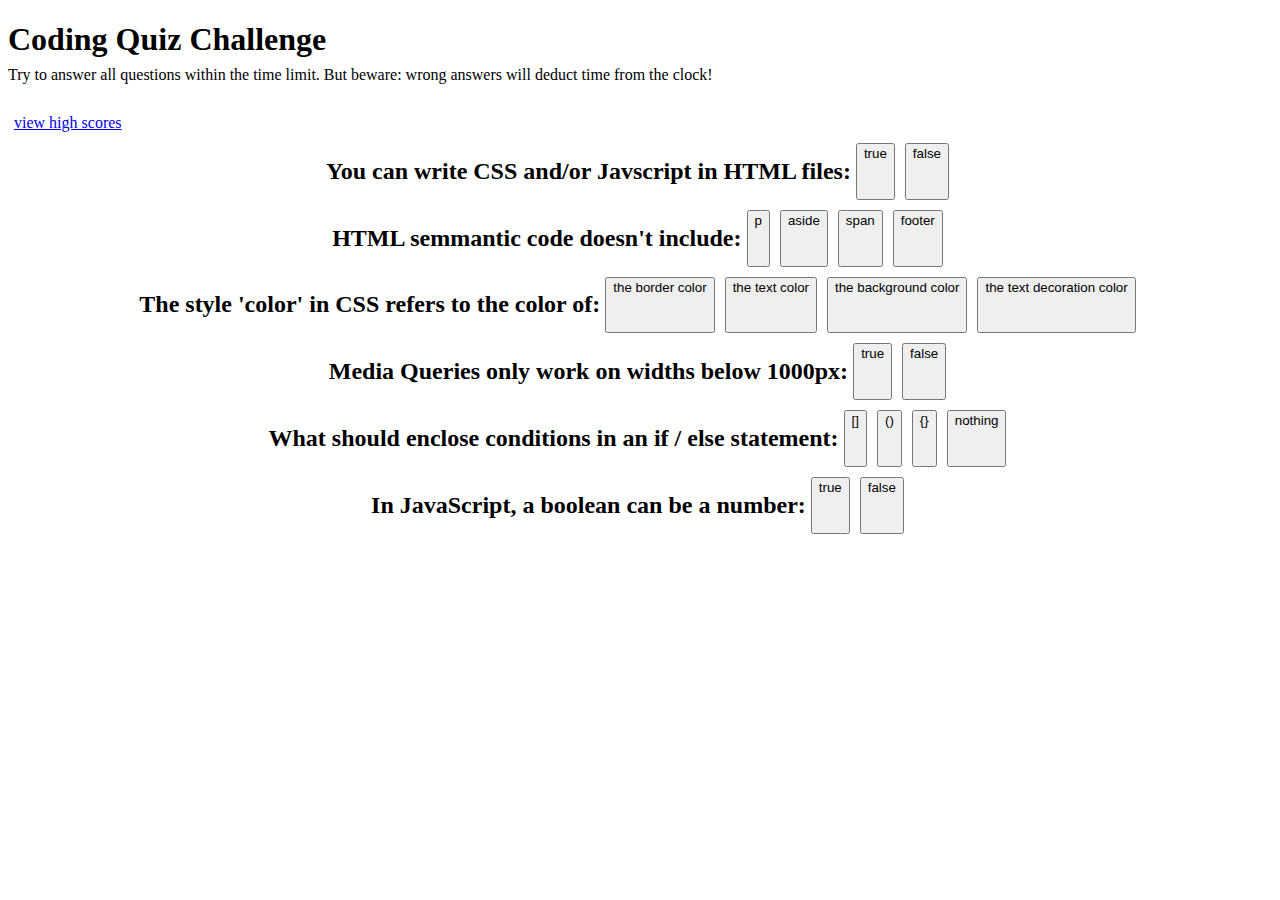
==== index.html @ 65d5602e "Gave buttons data-choices" ====
<!DOCTYPE html>
<html lang="en">

<head>
    <meta charset="UTF-8">
    <meta name="viewport" content="width=device-width, initial-scale=1.0">
    <meta http-equiv="X-UA-Compatible" content="ie=edge">
    <link rel="stylesheet" href="https://cdn.simplecss.org/simple.min.css">
    <link rel="stylesheet" type="text/css" href="./assets/style.css">
    <title>Code Quiz Challenge</title>
</head>

<body>
    <header>
        <h1>Coding Quiz Challenge</h1>
        <p>Try to answer all questions within the time limit. But beware: wrong answers will deduct time from the
            clock!</p>
    </header>

    <article id="important-info">
        <span id="high-scores-link"><a href="/highscores.html">view high scores</a></span>
        <span id="timer"></span>
    </article>

    <!-- Start quiz button -->
    <!-- <button id="start" class="btn">Start the quiz!</button> -->

    <section class="question" data-index="0">
        <!-- Quiz questions -->
        <h2 id="quiz">You can write CSS and/or Javscript in HTML files:</h2>
        <button data-choice="0">true</button>
        <button data-choice="1">false</button>
    </section>
    <section class="question" data-index="1">
        <!-- Quiz questions -->
        <h2 id="quiz">HTML semmantic code doesn't include:</h2>
        <button data-choice="0">p</button>
        <button data-choice="1">aside</button>
        <button data-choice="2">span</button>
        <button data-choice="3">footer</button>
    </section>
    <section class="question" data-index="2">
        <!-- Quiz questions -->
        <h2 id="quiz">The style 'color' in CSS refers to the color of:</h2>
        <button data-choice="0">the border color</button>
        <button data-choice="1">the text color</button>
        <button data-choice="2">the background color</button>
        <button data-choice="3">the text decoration color</button>
    </section>
    <section class="question" data-index="3">
        <!-- Quiz questions -->
        <h2 id="quiz">Media Queries only work on widths below 1000px:</h2>
        <button data-choice="0">true</button>
        <button data-choice="1">false</button>
    </section>
    <section class="question" data-index="4">
        <!-- Quiz questions -->
        <h2 id="quiz">What should enclose conditions in an if / else statement:</h2>
        <button data-choice="0">[]</button>
        <button data-choice="1">()</button>
        <button data-choice="2">{}</button>
        <button data-choice="3">nothing</button>
    </section>
    <section class="question" data-index="5">
        <!-- Quiz questions -->
        <h2 id="quiz">In JavaScript, a boolean can be a number:</h2>
        <button data-choice="0">true</button>
        <button data-choice="1">false</button>
    </section>

    <script src="./assets/script.js"></script>

</body>

</html>
---- assets/style.css ----
p {
    font-size: 16px;
    margin-top: -14px;
}

#important-info {
    display: flex;
    justify-content: space-between;
    align-items: center;
    margin: 6px;
    margin-top: 30px;
}

#highscores-link {
    display: flex;
    align-items: center;
}

#time {
    display: flex;
}

.question {
    display: flex;
    flex-wrap: wrap;
    justify-content: center;
}

button {
    display: flex;
    margin: 5px;
    ;
}

#start {
    font-size: 36px;
}
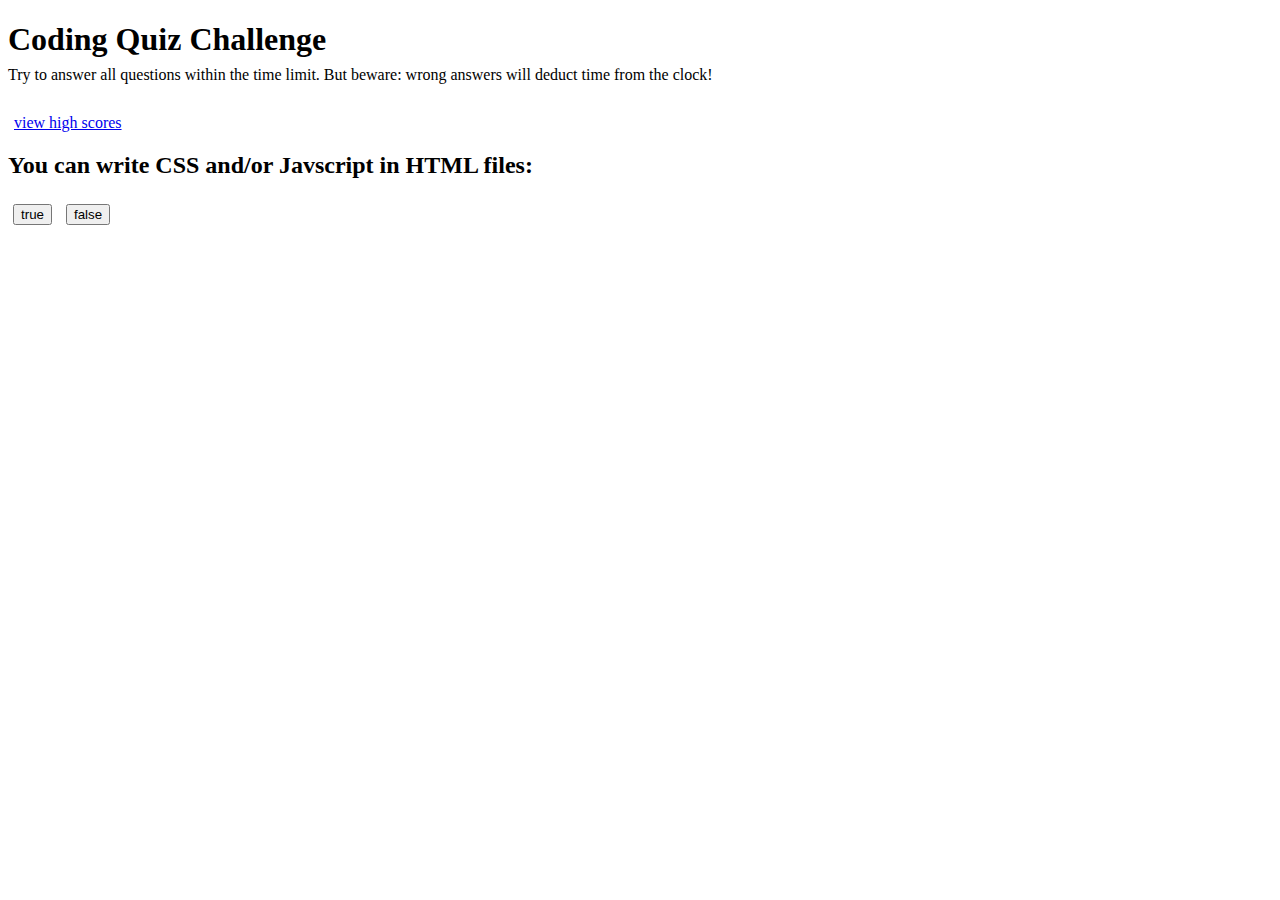
==== commit def0d62a: "Anthony helped correct value that prevented page from loading correctly - questions now display corr" ====
--- a/index.html
+++ b/index.html
@@ -25,48 +25,48 @@
     <!-- Start quiz button -->
     <!-- <button id="start" class="btn">Start the quiz!</button> -->
 
-    <section class="question" data-index="0">
+    <article class="question" data-index="0">
         <!-- Quiz questions -->
         <h2 id="quiz">You can write CSS and/or Javscript in HTML files:</h2>
-        <button data-choice="0">true</button>
-        <button data-choice="1">false</button>
-    </section>
-    <section class="question" data-index="1">
+        <button data-choice="a">true</button>
+        <button data-choice="b">false</button>
+    </article>
+    <article class="question" data-index="1">
         <!-- Quiz questions -->
         <h2 id="quiz">HTML semmantic code doesn't include:</h2>
-        <button data-choice="0">p</button>
-        <button data-choice="1">aside</button>
-        <button data-choice="2">span</button>
-        <button data-choice="3">footer</button>
-    </section>
-    <section class="question" data-index="2">
+        <button data-choice="a">p</button>
+        <button data-choice="b">aside</button>
+        <button data-choice="c">span</button>
+        <button data-choice="d">footer</button>
+    </article>
+    <article class="question" data-index="2">
         <!-- Quiz questions -->
         <h2 id="quiz">The style 'color' in CSS refers to the color of:</h2>
         <button data-choice="0">the border color</button>
         <button data-choice="1">the text color</button>
         <button data-choice="2">the background color</button>
         <button data-choice="3">the text decoration color</button>
-    </section>
-    <section class="question" data-index="3">
+    </article>
+    <article class="question" data-index="3">
         <!-- Quiz questions -->
         <h2 id="quiz">Media Queries only work on widths below 1000px:</h2>
-        <button data-choice="0">true</button>
-        <button data-choice="1">false</button>
-    </section>
-    <section class="question" data-index="4">
+        <button data-choice="a">true</button>
+        <button data-choice="b">false</button>
+    </article>
+    <article class="question" data-index="4">
         <!-- Quiz questions -->
         <h2 id="quiz">What should enclose conditions in an if / else statement:</h2>
-        <button data-choice="0">[]</button>
-        <button data-choice="1">()</button>
-        <button data-choice="2">{}</button>
-        <button data-choice="3">nothing</button>
-    </section>
-    <section class="question" data-index="5">
+        <button data-choice="a">[]</button>
+        <button data-choice="b">()</button>
+        <button data-choice="c">{}</button>
+        <button data-choice="d">nothing</button>
+    </article>
+    <article class="question" data-index="5">
         <!-- Quiz questions -->
         <h2 id="quiz">In JavaScript, a boolean can be a number:</h2>
-        <button data-choice="0">true</button>
-        <button data-choice="1">false</button>
-    </section>
+        <button data-choice="a">true</button>
+        <button data-choice="b">false</button>
+    </article>
 
     <script src="./assets/script.js"></script>
 
--- a/assets/style.css
+++ b/assets/style.css
@@ -27,7 +27,7 @@
 }
 
 button {
-    display: flex;
+    display: inline-block;
     margin: 5px;
     ;
 }
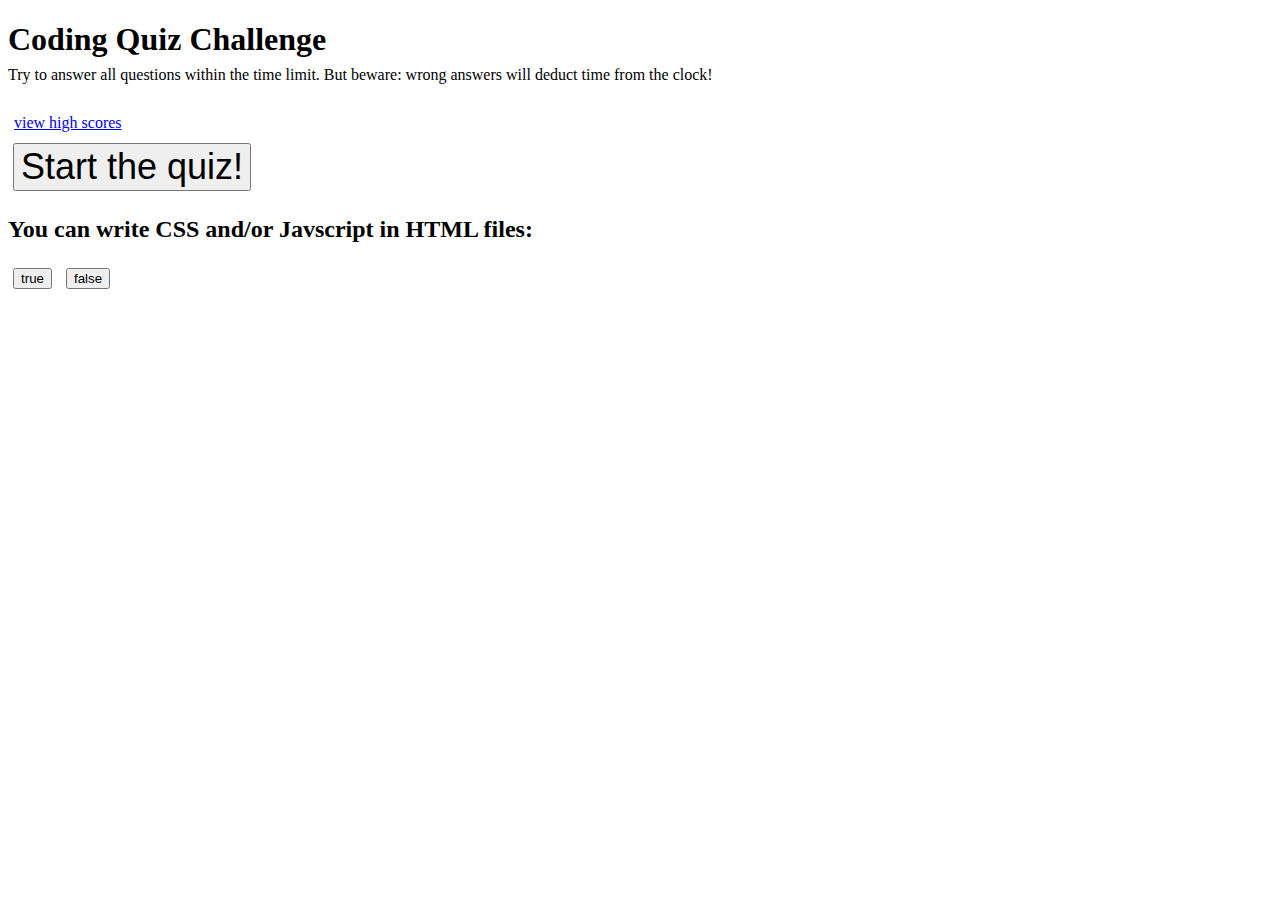
==== commit b466f151: "Added some comments, made the start button visible again" ====
--- a/index.html
+++ b/index.html
@@ -23,7 +23,7 @@
     </article>
 
     <!-- Start quiz button -->
-    <!-- <button id="start" class="btn">Start the quiz!</button> -->
+    <button id="start" class="btn">Start the quiz!</button>
 
     <article class="question" data-index="0">
         <!-- Quiz questions -->
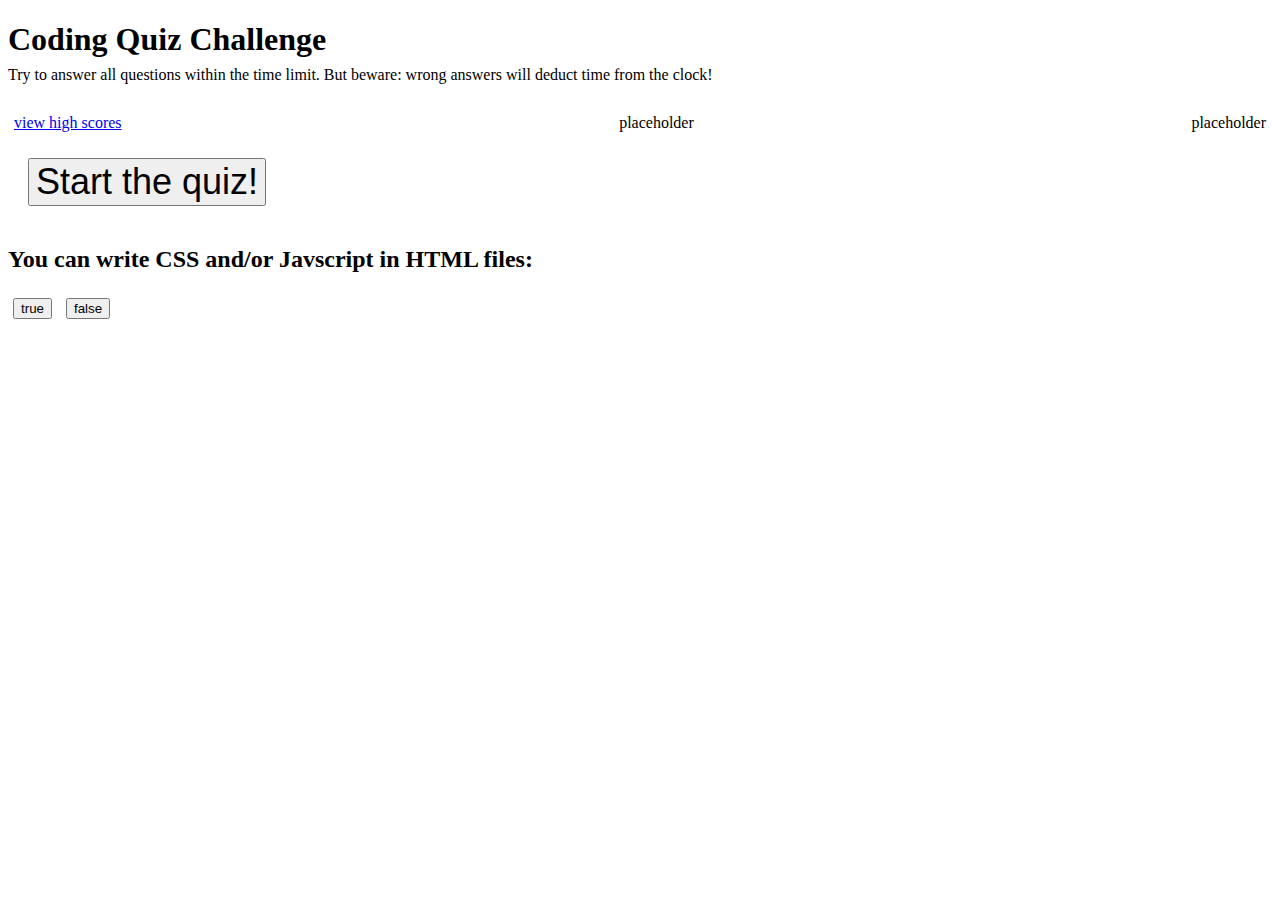
==== commit e1ae9b08: "Added very basic timer variables" ====
--- a/index.html
+++ b/index.html
@@ -17,9 +17,11 @@
             clock!</p>
     </header>
 
+    <!-- Bar with high scores, current score, and time remaining -->
     <article id="important-info">
         <span id="high-scores-link"><a href="/highscores.html">view high scores</a></span>
-        <span id="timer"></span>
+        <span id="score">placeholder</span>
+        <span id="timer">placeholder</span>
     </article>
 
     <!-- Start quiz button -->
--- a/assets/style.css
+++ b/assets/style.css
@@ -16,8 +16,16 @@
     align-items: center;
 }
 
+#score {
+    display: flex;
+}
+
 #time {
     display: flex;
+}
+
+#start {
+    margin: 20px;
 }
 
 .question {
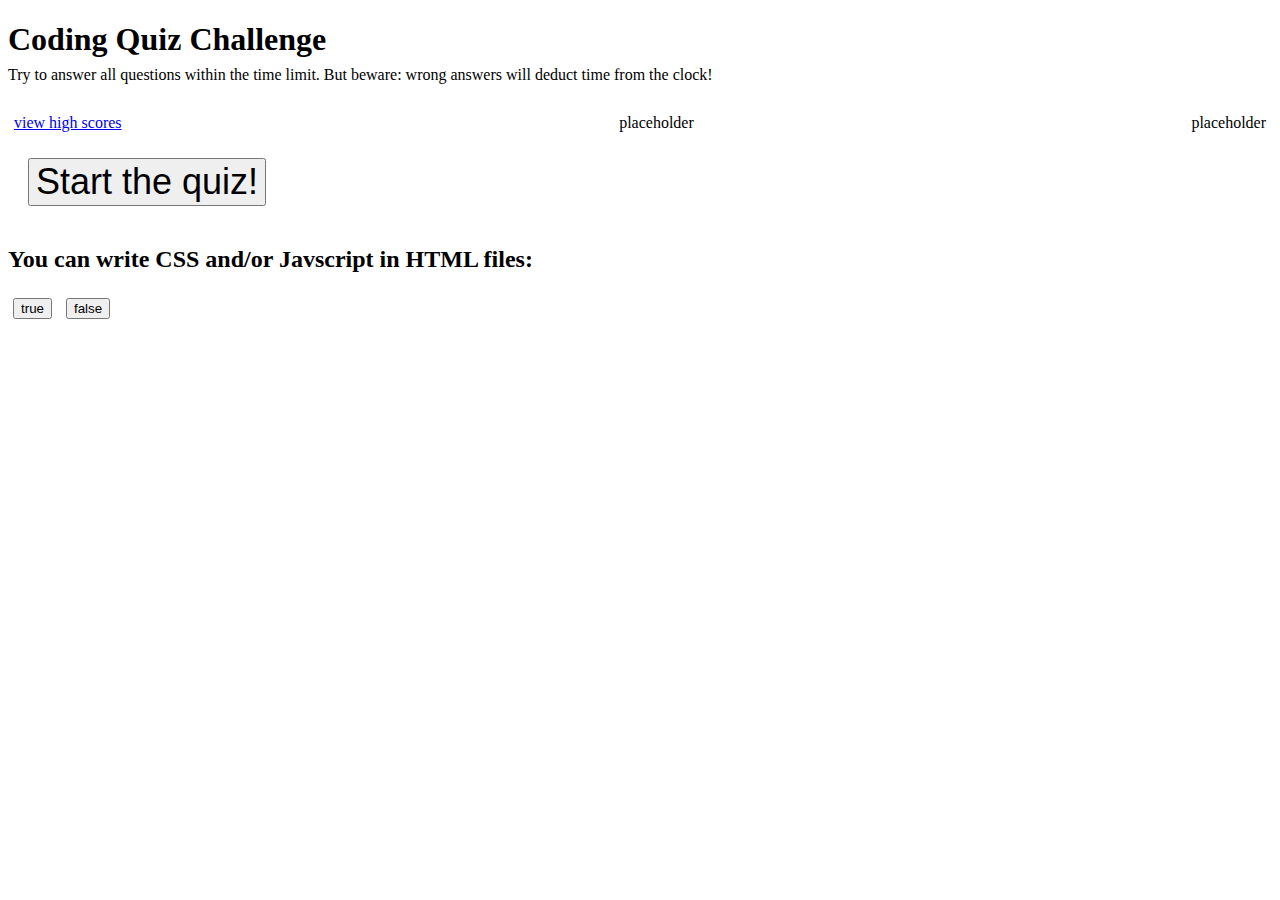
==== commit a3d5bad0: "Adjusted minor values - tested the quiz for correct answer input, added first variable for score" ====
--- a/index.html
+++ b/index.html
@@ -17,7 +17,7 @@
             clock!</p>
     </header>
 
-    <!-- Bar with high scores, current score, and time remaining -->
+    <!-- Bar with high scores, current score, and time remaining-->
     <article id="important-info">
         <span id="high-scores-link"><a href="/highscores.html">view high scores</a></span>
         <span id="score">placeholder</span>
@@ -44,10 +44,10 @@
     <article class="question" data-index="2">
         <!-- Quiz questions -->
         <h2 id="quiz">The style 'color' in CSS refers to the color of:</h2>
-        <button data-choice="0">the border color</button>
-        <button data-choice="1">the text color</button>
-        <button data-choice="2">the background color</button>
-        <button data-choice="3">the text decoration color</button>
+        <button data-choice="a">the border color</button>
+        <button data-choice="b">the text color</button>
+        <button data-choice="c">the background color</button>
+        <button data-choice="d">the text decoration color</button>
     </article>
     <article class="question" data-index="3">
         <!-- Quiz questions -->
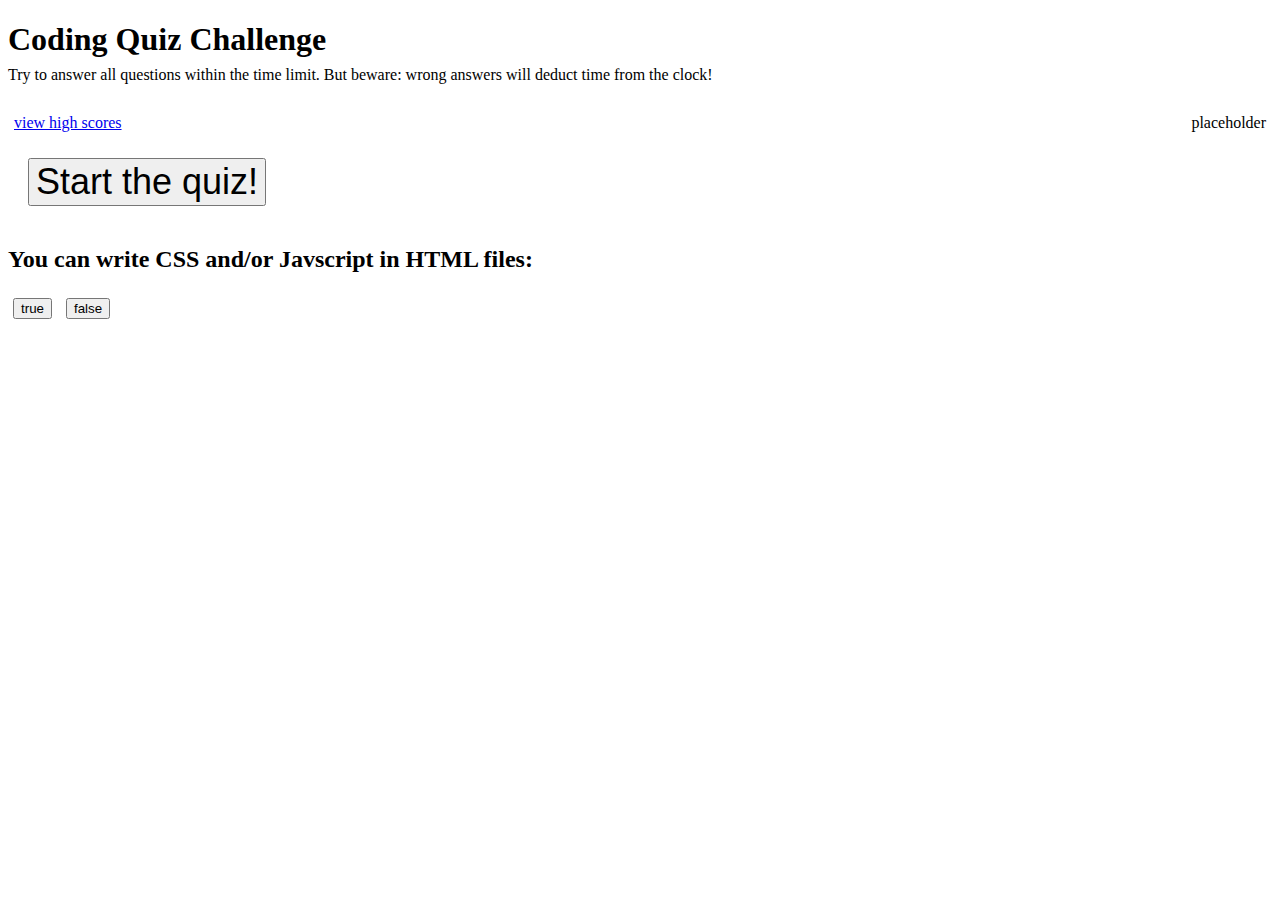
==== commit 1c64366e: "Added timer functions - can't test until start button is in play" ====
--- a/index.html
+++ b/index.html
@@ -19,8 +19,7 @@
 
     <!-- Bar with high scores, current score, and time remaining-->
     <article id="important-info">
-        <span id="high-scores-link"><a href="/highscores.html">view high scores</a></span>
-        <span id="score">placeholder</span>
+        <span id="high-scores-link"><a href="./highscores.html">view high scores</a></span>
         <span id="timer">placeholder</span>
     </article>
 
@@ -44,10 +43,10 @@
     <article class="question" data-index="2">
         <!-- Quiz questions -->
         <h2 id="quiz">The style 'color' in CSS refers to the color of:</h2>
-        <button data-choice="a">the border color</button>
-        <button data-choice="b">the text color</button>
-        <button data-choice="c">the background color</button>
-        <button data-choice="d">the text decoration color</button>
+        <button data-choice="a">border color</button>
+        <button data-choice="b">text color</button>
+        <button data-choice="c">background color</button>
+        <button data-choice="d">text decoration color</button>
     </article>
     <article class="question" data-index="3">
         <!-- Quiz questions -->
--- a/assets/style.css
+++ b/assets/style.css
@@ -14,10 +14,6 @@
 #highscores-link {
     display: flex;
     align-items: center;
-}
-
-#score {
-    display: flex;
 }
 
 #time {
@@ -37,9 +33,23 @@
 button {
     display: inline-block;
     margin: 5px;
-    ;
 }
 
 #start {
     font-size: 36px;
+}
+
+#scores-list {
+    display: flex;
+    /* justify-content: space-between; */
+    align-items: center;
+    margin: 6px;
+    margin-top: 30px;
+}
+
+#return-home {
+    display: flex;
+    flex-wrap: wrap;
+    justify-content: center;
+    margin: 6px;
 }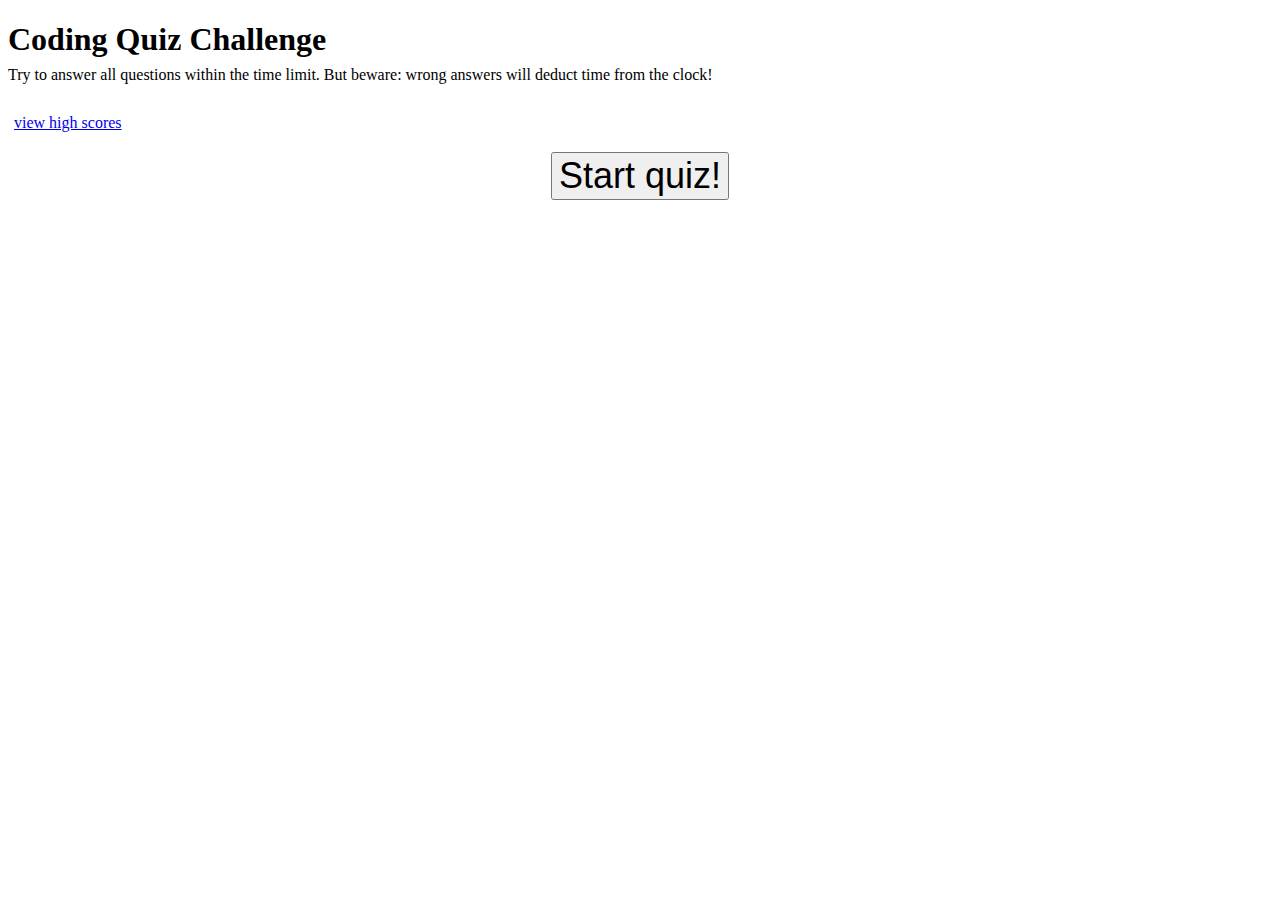
==== commit 17c1941e: "created seperate start page and question page - removed javascript buttons related to start button" ====
--- a/index.html
+++ b/index.html
@@ -20,53 +20,11 @@
     <!-- Bar with high scores, current score, and time remaining-->
     <article id="important-info">
         <span id="high-scores-link"><a href="./highscores.html">view high scores</a></span>
-        <span id="timer">placeholder</span>
     </article>
 
     <!-- Start quiz button -->
-    <button id="start" class="btn">Start the quiz!</button>
-
-    <article class="question" data-index="0">
-        <!-- Quiz questions -->
-        <h2 id="quiz">You can write CSS and/or Javscript in HTML files:</h2>
-        <button data-choice="a">true</button>
-        <button data-choice="b">false</button>
-    </article>
-    <article class="question" data-index="1">
-        <!-- Quiz questions -->
-        <h2 id="quiz">HTML semmantic code doesn't include:</h2>
-        <button data-choice="a">p</button>
-        <button data-choice="b">aside</button>
-        <button data-choice="c">span</button>
-        <button data-choice="d">footer</button>
-    </article>
-    <article class="question" data-index="2">
-        <!-- Quiz questions -->
-        <h2 id="quiz">The style 'color' in CSS refers to the color of:</h2>
-        <button data-choice="a">border color</button>
-        <button data-choice="b">text color</button>
-        <button data-choice="c">background color</button>
-        <button data-choice="d">text decoration color</button>
-    </article>
-    <article class="question" data-index="3">
-        <!-- Quiz questions -->
-        <h2 id="quiz">Media Queries only work on widths below 1000px:</h2>
-        <button data-choice="a">true</button>
-        <button data-choice="b">false</button>
-    </article>
-    <article class="question" data-index="4">
-        <!-- Quiz questions -->
-        <h2 id="quiz">What should enclose conditions in an if / else statement:</h2>
-        <button data-choice="a">[]</button>
-        <button data-choice="b">()</button>
-        <button data-choice="c">{}</button>
-        <button data-choice="d">nothing</button>
-    </article>
-    <article class="question" data-index="5">
-        <!-- Quiz questions -->
-        <h2 id="quiz">In JavaScript, a boolean can be a number:</h2>
-        <button data-choice="a">true</button>
-        <button data-choice="b">false</button>
+    <article id="start">
+        <form action="./quiz.html"><input type="submit" value="Start quiz!" /></form>
     </article>
 
     <script src="./assets/script.js"></script>
--- a/assets/style.css
+++ b/assets/style.css
@@ -36,6 +36,11 @@
 }
 
 #start {
+    display: flex;
+    justify-content: center;
+}
+
+#start input {
     font-size: 36px;
 }
 
